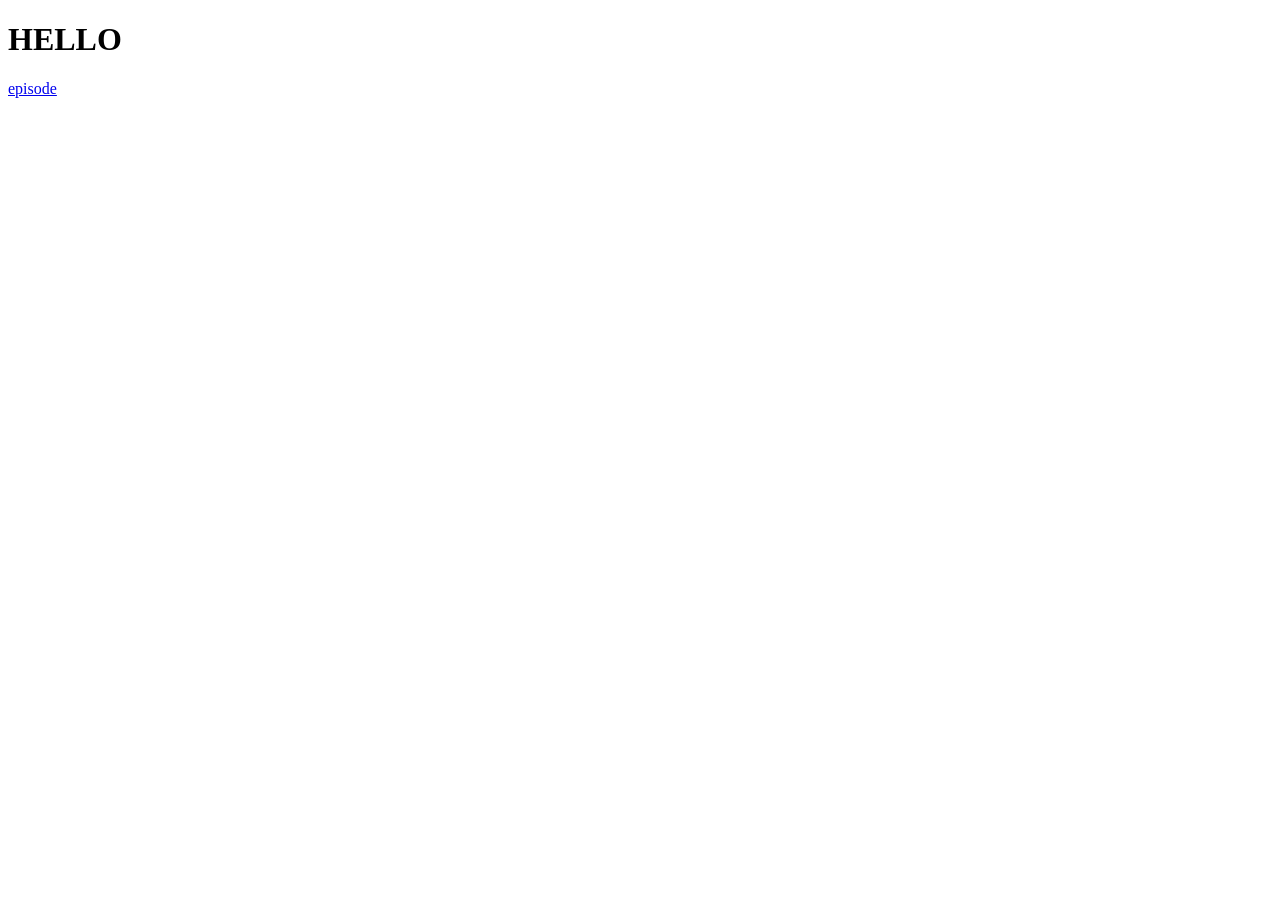
==== index.html @ 3950fd0c "skeleton" ====
<!DOCTYPE html>
<html lang="en">

<head>
    <meta charset="UTF-8">
    <meta name="viewport" content="width=device-width, initial-scale=1.0">
    <link rel="stylesheet" href="styles.css">
    <title>Document</title>
</head>

<body>
    <div>
        <h1>HELLO</h1>
    </div>
    <a href="./Episode/index.html">episode</a>
</body>

</html>
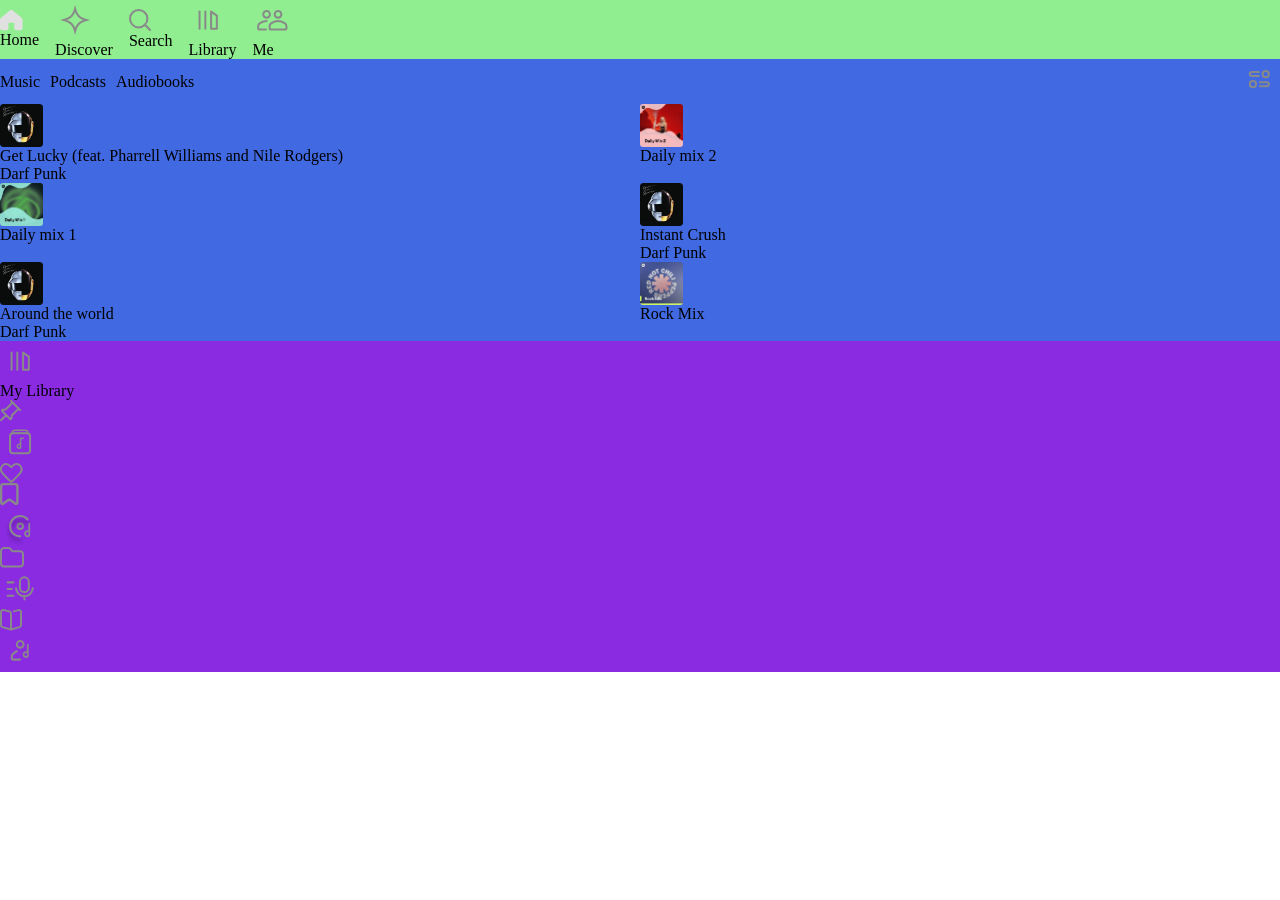
==== commit b01fcd80: "first-mobile version" ====
--- a/index.html
+++ b/index.html
@@ -4,15 +4,193 @@
 <head>
     <meta charset="UTF-8">
     <meta name="viewport" content="width=device-width, initial-scale=1.0">
-    <link rel="stylesheet" href="styles.css">
-    <title>Document</title>
+    <link rel="stylesheet" href="./style.css">
+    <title>10x Spotify</title>
 </head>
 
 <body>
-    <div>
-        <h1>HELLO</h1>
-    </div>
-    <a href="./Episode/index.html">episode</a>
+
+
+
+    <!-- mobile version -->
+    <section class="mobile-version">
+        <nav class="mobile-navigation">
+            <ul>
+                <li>
+                    <a href="./index.html">
+                        <img src="./assets/icones/home.svg" alt="">
+                        Home
+                    </a>
+                </li>
+                <li>
+                    <a href="./index.html">
+                        <img src="./assets/icones/discover.svg" alt="">
+                        Discover
+                    </a>
+                </li>
+                <li>
+                    <a href="./index.html">
+                        <img src="./assets/icones/search.svg" alt="">
+                        Search
+                    </a>
+                </li>
+                <li>
+                    <a href="./index.html">
+                        <img src="./assets/icones/library.svg" alt="">
+                        Library
+                    </a>
+                </li>
+                <li>
+                    <a href="./index.html">
+                        <img src="./assets/icones/friendactiviti.svg" alt="">
+                        Me
+                    </a>
+                </li>
+            </ul>
+        </nav>
+
+        <main>
+            <header class="mobile-header">
+                <div>
+                    <nav>
+                        <ul class="mobile-header-nav">
+                            <li>
+                                <a href="./Album/index.html">Music
+
+                                </a>
+                            </li>
+                            <li>
+                                <a href="./Podcast/index.html">
+                                    Podcasts
+                                </a>
+                            </li>
+                            <li>
+                                <a href="./Grid-album/index.html">
+                                    Audiobooks
+                                </a>
+                            </li>
+                        </ul>
+                    </nav>
+                </div>
+                <div>
+                    <button>
+                        <img src="./assets/icones/filter.svg" alt="">
+                    </button>
+                </div>
+            </header>
+
+            <section class="grid-section">
+                <div>
+                    <img src="./assets/images/getluck.svg" alt="">
+                    <p>Get Lucky (feat. Pharrell Williams and Nile Rodgers)</p>
+                    <p>Darf Punk</p>
+                </div>
+                <div>
+                    <img src="./assets/images/dailymix2.svg" alt="">
+                    <p>Daily mix 2</p>
+                </div>
+                <div>
+                    <img src="./assets/images/dailymix1.svg" alt="">
+                    <p>Daily mix 1</p>
+                </div>
+                <div>
+                    <img src="./assets/images/getluck.svg" alt="">
+                    <p>Instant Crush</p>
+                    <p>Darf Punk</p>
+                </div>
+                <div>
+                    <img src="./assets/images/getluck.svg" alt="">
+                    <p>Around the world</p>
+                    <p>Darf Punk</p>
+                </div>
+                <div>
+                    <img src="./assets/images/rockmix.svg" alt="">
+                    <p>Rock Mix</p>
+                </div>
+
+
+
+            </section>
+
+        </main>
+
+    </section>
+
+
+    <nav class="sidebar">
+        <ul>
+            <li>
+                <a href="./pages/library-main.html">
+                    <img src="./assets/icones/library.svg" alt="">
+                    <span>My Library</span>
+                </a>
+            </li>
+            <li>
+                <a href="./pages/album.html">
+                    <img src="./assets/icones/pins.svg" alt="Pins">
+
+
+                </a>
+            </li>
+            <li>
+                <a href="./pages/playlist.html">
+                    <img src="./assets/icones/playlists.svg" alt="Playlists">
+                </a>
+            </li>
+            <li>
+                <a href="./pages/songs.html">
+                    <img src="./assets/icones/liked.svg" alt="">
+
+                </a>
+            </li>
+            <li>
+                <a href="./pages/playlist.html">
+                    <img src="./assets/icones/saves.svg" alt="Saves">
+
+                </a>
+            </li>
+            <li>
+                <a href="./pages/album.html">
+                    <img src="./assets/icones/albums.svg" alt="Albums">
+
+                </a>
+            </li>
+            <li>
+                <a href="./pages/playlist.html">
+                    <img src="./assets/icones/folders.svg" alt="Folders">
+
+                </a>
+            </li>
+            <li>
+                <a href="./Podcast/index.html">
+                    <img src="./assets/icones/podcasts.svg" alt="Podcasts">
+                </a>
+            </li>
+            <li>
+                <a href="./pages/list-album.html">
+                    <img src="./assets/icones/audiobooks.svg" alt="Audiobooks">
+
+                </a>
+            </li>
+            <li>
+                <a href="./pages/artist.html">
+                    <img src="./assets/icones/artists.svg" alt="Artists">
+
+                </a>
+            </li>
+
+
+        </ul>
+    </nav>
+
+    <!-- <script>
+        function showPage() {
+            document.getElementById("podcast").style.display = "none";
+            document.getElementById("about").style.display = "block";
+        }
+    </script> -->
+
+
 </body>
 
 </html>
--- a/style.css
+++ b/style.css
@@ -0,0 +1,81 @@
+*,
+*::before,
+*::after {
+  margin: 0;
+  padding: 0;
+  box-sizing: border-box;
+}
+
+ul {
+  list-style: none;
+}
+
+li {
+  list-style: none;
+}
+
+img {
+  display: block;
+}
+
+a {
+  text-decoration: none;
+  color: inherit;
+}
+
+button {
+  cursor: pointer;
+  border: none;
+  background: none;
+  font-family: inherit;
+  color: inherit;
+}
+
+.grid-section img {
+  width: 43px;
+  height: 43px;
+  border-radius: 3px;
+}
+
+.mobile-version {
+  background-color: royalblue;
+}
+
+.mobile-navigation {
+  display: flex;
+  align-items: center;
+}
+.mobile-navigation ul {
+  display: flex;
+  align-items: center;
+  gap: 16px;
+}
+
+.mobile-header {
+  display: flex;
+  align-items: center;
+  justify-content: space-between;
+}
+.mobile-header .mobile-header-nav {
+  display: flex;
+  align-items: center;
+  gap: 10px;
+}
+
+.sidebar {
+  background-color: blueviolet;
+  flex-direction: column;
+}
+
+.grid-section {
+  display: grid;
+  grid-template-columns: repeat(2, 1fr);
+}
+
+@media (min-width: 768px) {
+  .mobile-navigation {
+    background-color: lightgreen;
+  }
+}
+
+/*# sourceMappingURL=style.css.map */
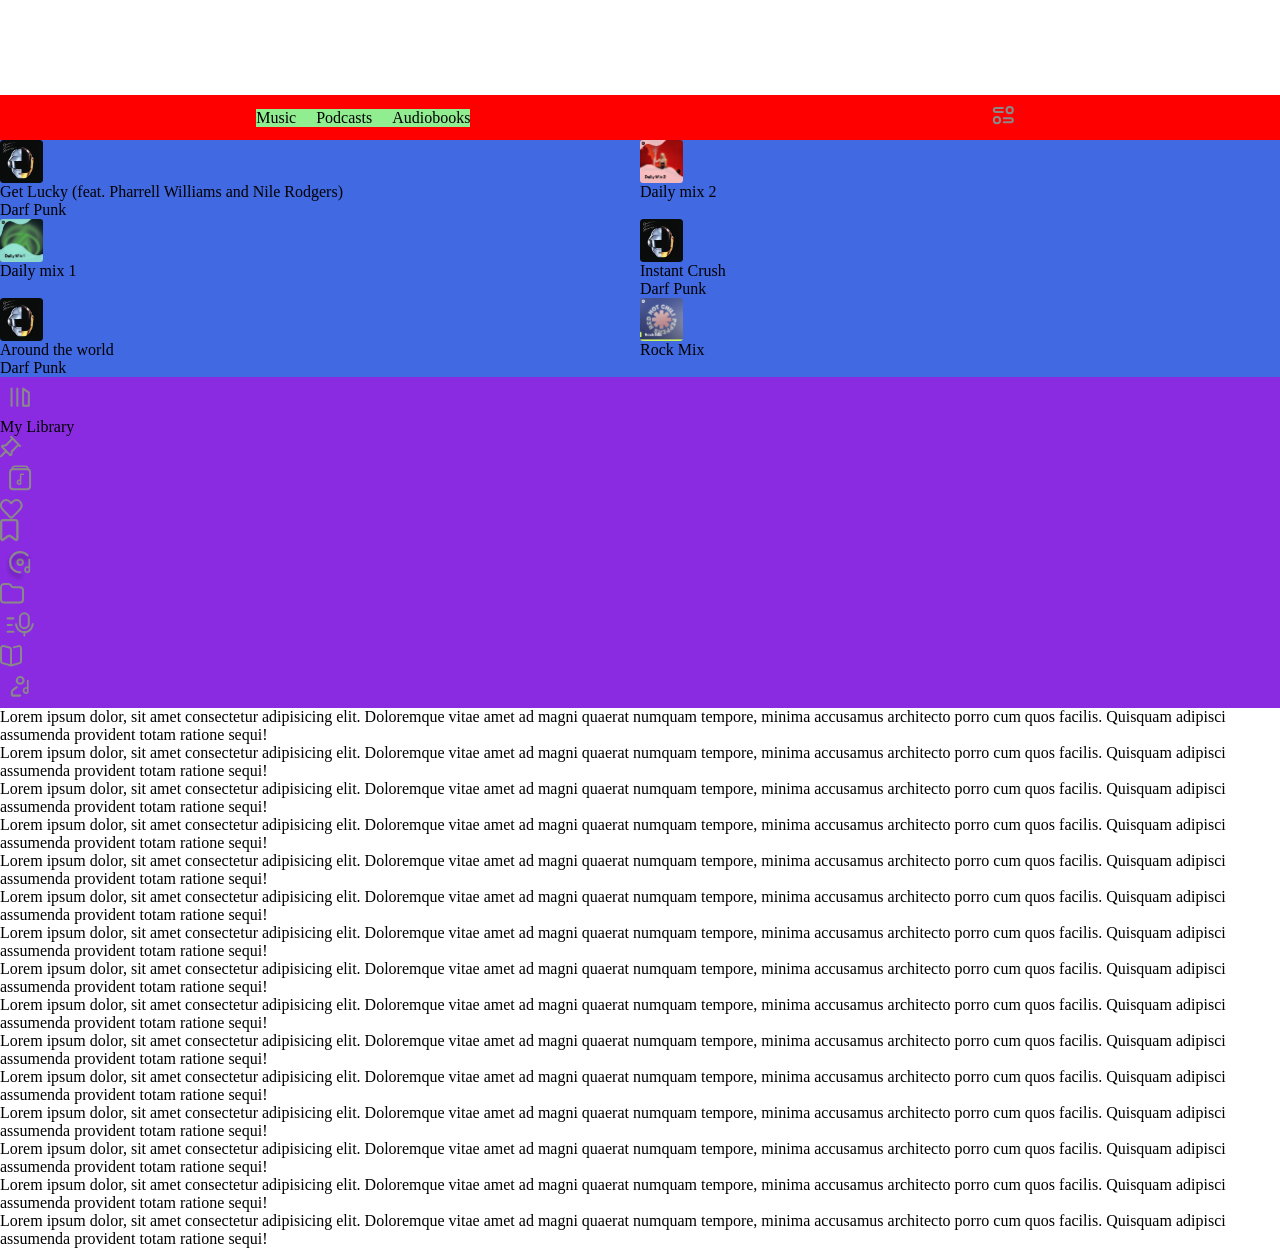
==== commit e052590c: "improve project structure" ====
--- a/index.html
+++ b/index.html
@@ -183,6 +183,39 @@
         </ul>
     </nav>
 
+
+    <nav>
+        <p>Lorem ipsum dolor, sit amet consectetur adipisicing elit. Doloremque vitae amet ad magni quaerat numquam tempore, minima accusamus architecto porro cum quos facilis. Quisquam adipisci assumenda provident totam ratione sequi!</p>
+        <p>Lorem ipsum dolor, sit amet consectetur adipisicing elit. Doloremque vitae amet ad magni quaerat numquam tempore,
+            minima accusamus architecto porro cum quos facilis. Quisquam adipisci assumenda provident totam ratione sequi!</p>
+        <p>Lorem ipsum dolor, sit amet consectetur adipisicing elit. Doloremque vitae amet ad magni quaerat numquam tempore,
+            minima accusamus architecto porro cum quos facilis. Quisquam adipisci assumenda provident totam ratione sequi!</p>
+        <p>Lorem ipsum dolor, sit amet consectetur adipisicing elit. Doloremque vitae amet ad magni quaerat numquam tempore,
+            minima accusamus architecto porro cum quos facilis. Quisquam adipisci assumenda provident totam ratione sequi!</p>
+        <p>Lorem ipsum dolor, sit amet consectetur adipisicing elit. Doloremque vitae amet ad magni quaerat numquam tempore,
+            minima accusamus architecto porro cum quos facilis. Quisquam adipisci assumenda provident totam ratione sequi!</p>
+        <p>Lorem ipsum dolor, sit amet consectetur adipisicing elit. Doloremque vitae amet ad magni quaerat numquam tempore,
+            minima accusamus architecto porro cum quos facilis. Quisquam adipisci assumenda provident totam ratione sequi!</p>
+        <p>Lorem ipsum dolor, sit amet consectetur adipisicing elit. Doloremque vitae amet ad magni quaerat numquam tempore,
+            minima accusamus architecto porro cum quos facilis. Quisquam adipisci assumenda provident totam ratione sequi!</p>
+        <p>Lorem ipsum dolor, sit amet consectetur adipisicing elit. Doloremque vitae amet ad magni quaerat numquam tempore,
+            minima accusamus architecto porro cum quos facilis. Quisquam adipisci assumenda provident totam ratione sequi!</p>
+        <p>Lorem ipsum dolor, sit amet consectetur adipisicing elit. Doloremque vitae amet ad magni quaerat numquam tempore,
+            minima accusamus architecto porro cum quos facilis. Quisquam adipisci assumenda provident totam ratione sequi!</p>
+        <p>Lorem ipsum dolor, sit amet consectetur adipisicing elit. Doloremque vitae amet ad magni quaerat numquam tempore,
+            minima accusamus architecto porro cum quos facilis. Quisquam adipisci assumenda provident totam ratione sequi!</p>
+        <p>Lorem ipsum dolor, sit amet consectetur adipisicing elit. Doloremque vitae amet ad magni quaerat numquam tempore,
+            minima accusamus architecto porro cum quos facilis. Quisquam adipisci assumenda provident totam ratione sequi!</p>
+        <p>Lorem ipsum dolor, sit amet consectetur adipisicing elit. Doloremque vitae amet ad magni quaerat numquam tempore,
+            minima accusamus architecto porro cum quos facilis. Quisquam adipisci assumenda provident totam ratione sequi!</p>
+        <p>Lorem ipsum dolor, sit amet consectetur adipisicing elit. Doloremque vitae amet ad magni quaerat numquam tempore,
+            minima accusamus architecto porro cum quos facilis. Quisquam adipisci assumenda provident totam ratione sequi!</p>
+        <p>Lorem ipsum dolor, sit amet consectetur adipisicing elit. Doloremque vitae amet ad magni quaerat numquam tempore,
+            minima accusamus architecto porro cum quos facilis. Quisquam adipisci assumenda provident totam ratione sequi!</p>
+        <p>Lorem ipsum dolor, sit amet consectetur adipisicing elit. Doloremque vitae amet ad magni quaerat numquam tempore,
+            minima accusamus architecto porro cum quos facilis. Quisquam adipisci assumenda provident totam ratione sequi!</p>
+
+    </nav>
     <!-- <script>
         function showPage() {
             document.getElementById("podcast").style.display = "none";
--- a/style.css
+++ b/style.css
@@ -44,27 +44,41 @@
 .mobile-navigation {
   display: flex;
   align-items: center;
+  position: fixed;
+  top: 0;
+  left: 0;
+  height: 95px;
+  width: 100%;
 }
 .mobile-navigation ul {
   display: flex;
   align-items: center;
-  gap: 16px;
+  padding: 16px;
+  justify-content: space-around;
+  background-color: lightseagreen;
+  width: 100%;
 }
 
 .mobile-header {
   display: flex;
   align-items: center;
   justify-content: space-between;
+  margin-top: 95px;
+  background-color: red;
+  justify-content: space-around;
+  width: 100%;
 }
 .mobile-header .mobile-header-nav {
   display: flex;
   align-items: center;
-  gap: 10px;
+  background-color: lightgreen;
+  gap: 20px;
+  justify-content: space-between;
+  width: 100%;
 }
 
 .sidebar {
   background-color: blueviolet;
-  flex-direction: column;
 }
 
 .grid-section {
@@ -74,7 +88,7 @@
 
 @media (min-width: 768px) {
   .mobile-navigation {
-    background-color: lightgreen;
+    display: none;
   }
 }
 
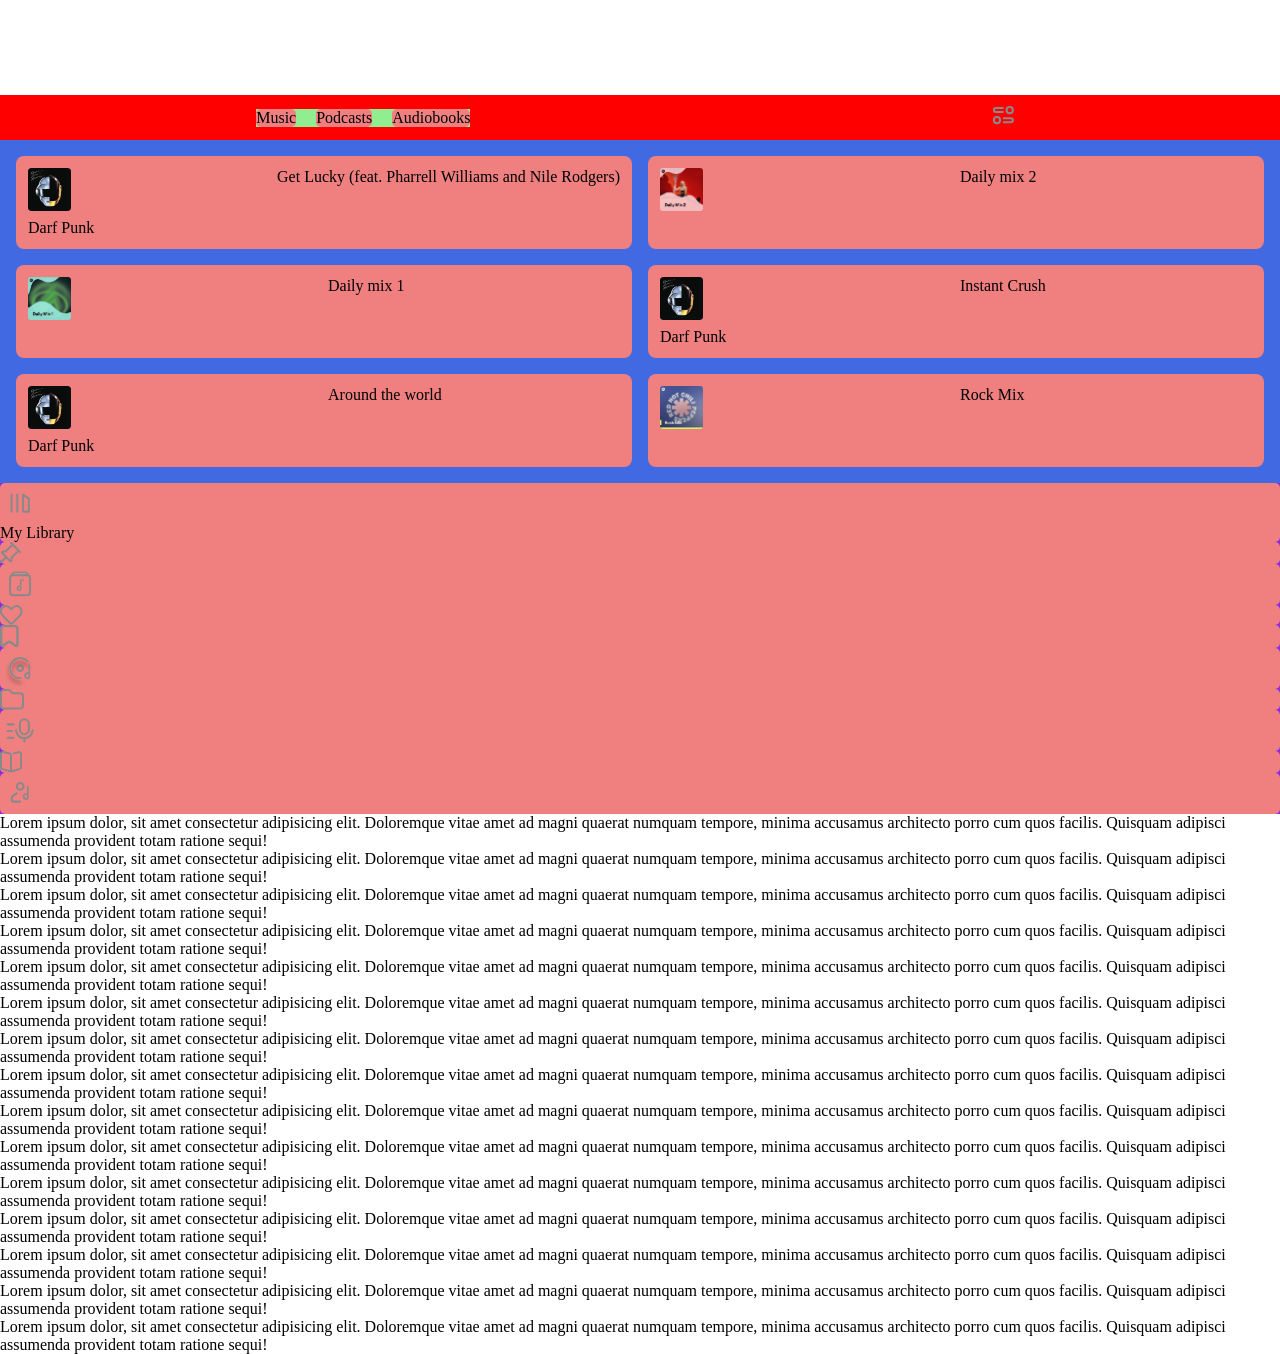
==== commit f7adad22: "add font" ====
--- a/index.html
+++ b/index.html
@@ -25,25 +25,33 @@
                 <li>
                     <a href="./index.html">
                         <img src="./assets/icones/discover.svg" alt="">
-                        Discover
+                        <span>
+                            Discover
+                        </span>
                     </a>
                 </li>
                 <li>
                     <a href="./index.html">
                         <img src="./assets/icones/search.svg" alt="">
-                        Search
+                        <span>
+                            Search
+                        </span>
                     </a>
                 </li>
                 <li>
                     <a href="./index.html">
                         <img src="./assets/icones/library.svg" alt="">
-                        Library
+                        <span>
+                            Library
+                        </span>
                     </a>
                 </li>
                 <li>
                     <a href="./index.html">
                         <img src="./assets/icones/friendactiviti.svg" alt="">
-                        Me
+                        <span>
+                            Me
+                        </span>
                     </a>
                 </li>
             </ul>
@@ -55,18 +63,24 @@
                     <nav>
                         <ul class="mobile-header-nav">
                             <li>
-                                <a href="./Album/index.html">Music
-
+                                <a href="./Album/index.html">
+                                    <span>
+                                        Music
+                                    </span>
                                 </a>
                             </li>
                             <li>
                                 <a href="./Podcast/index.html">
-                                    Podcasts
+                                    <span>
+                                        Podcasts
+                                    </span>
                                 </a>
                             </li>
                             <li>
                                 <a href="./Grid-album/index.html">
-                                    Audiobooks
+                                    <span>
+                                        Audiobooks
+                                    </span>
                                 </a>
                             </li>
                         </ul>
@@ -80,30 +94,31 @@
             </header>
 
             <section class="grid-section">
-                <div>
+                
+                <div class="card">
                     <img src="./assets/images/getluck.svg" alt="">
                     <p>Get Lucky (feat. Pharrell Williams and Nile Rodgers)</p>
                     <p>Darf Punk</p>
                 </div>
-                <div>
+                <div class="card">
                     <img src="./assets/images/dailymix2.svg" alt="">
                     <p>Daily mix 2</p>
                 </div>
-                <div>
+                <div class="card">
                     <img src="./assets/images/dailymix1.svg" alt="">
                     <p>Daily mix 1</p>
                 </div>
-                <div>
+                <div class="card">
                     <img src="./assets/images/getluck.svg" alt="">
                     <p>Instant Crush</p>
                     <p>Darf Punk</p>
                 </div>
-                <div>
+                <div class="card">
                     <img src="./assets/images/getluck.svg" alt="">
                     <p>Around the world</p>
                     <p>Darf Punk</p>
                 </div>
-                <div>
+                <div class="card">
                     <img src="./assets/images/rockmix.svg" alt="">
                     <p>Rock Mix</p>
                 </div>
@@ -185,35 +200,65 @@
 
 
     <nav>
-        <p>Lorem ipsum dolor, sit amet consectetur adipisicing elit. Doloremque vitae amet ad magni quaerat numquam tempore, minima accusamus architecto porro cum quos facilis. Quisquam adipisci assumenda provident totam ratione sequi!</p>
-        <p>Lorem ipsum dolor, sit amet consectetur adipisicing elit. Doloremque vitae amet ad magni quaerat numquam tempore,
-            minima accusamus architecto porro cum quos facilis. Quisquam adipisci assumenda provident totam ratione sequi!</p>
-        <p>Lorem ipsum dolor, sit amet consectetur adipisicing elit. Doloremque vitae amet ad magni quaerat numquam tempore,
-            minima accusamus architecto porro cum quos facilis. Quisquam adipisci assumenda provident totam ratione sequi!</p>
-        <p>Lorem ipsum dolor, sit amet consectetur adipisicing elit. Doloremque vitae amet ad magni quaerat numquam tempore,
-            minima accusamus architecto porro cum quos facilis. Quisquam adipisci assumenda provident totam ratione sequi!</p>
-        <p>Lorem ipsum dolor, sit amet consectetur adipisicing elit. Doloremque vitae amet ad magni quaerat numquam tempore,
-            minima accusamus architecto porro cum quos facilis. Quisquam adipisci assumenda provident totam ratione sequi!</p>
-        <p>Lorem ipsum dolor, sit amet consectetur adipisicing elit. Doloremque vitae amet ad magni quaerat numquam tempore,
-            minima accusamus architecto porro cum quos facilis. Quisquam adipisci assumenda provident totam ratione sequi!</p>
-        <p>Lorem ipsum dolor, sit amet consectetur adipisicing elit. Doloremque vitae amet ad magni quaerat numquam tempore,
-            minima accusamus architecto porro cum quos facilis. Quisquam adipisci assumenda provident totam ratione sequi!</p>
-        <p>Lorem ipsum dolor, sit amet consectetur adipisicing elit. Doloremque vitae amet ad magni quaerat numquam tempore,
-            minima accusamus architecto porro cum quos facilis. Quisquam adipisci assumenda provident totam ratione sequi!</p>
-        <p>Lorem ipsum dolor, sit amet consectetur adipisicing elit. Doloremque vitae amet ad magni quaerat numquam tempore,
-            minima accusamus architecto porro cum quos facilis. Quisquam adipisci assumenda provident totam ratione sequi!</p>
-        <p>Lorem ipsum dolor, sit amet consectetur adipisicing elit. Doloremque vitae amet ad magni quaerat numquam tempore,
-            minima accusamus architecto porro cum quos facilis. Quisquam adipisci assumenda provident totam ratione sequi!</p>
-        <p>Lorem ipsum dolor, sit amet consectetur adipisicing elit. Doloremque vitae amet ad magni quaerat numquam tempore,
-            minima accusamus architecto porro cum quos facilis. Quisquam adipisci assumenda provident totam ratione sequi!</p>
-        <p>Lorem ipsum dolor, sit amet consectetur adipisicing elit. Doloremque vitae amet ad magni quaerat numquam tempore,
-            minima accusamus architecto porro cum quos facilis. Quisquam adipisci assumenda provident totam ratione sequi!</p>
-        <p>Lorem ipsum dolor, sit amet consectetur adipisicing elit. Doloremque vitae amet ad magni quaerat numquam tempore,
-            minima accusamus architecto porro cum quos facilis. Quisquam adipisci assumenda provident totam ratione sequi!</p>
-        <p>Lorem ipsum dolor, sit amet consectetur adipisicing elit. Doloremque vitae amet ad magni quaerat numquam tempore,
-            minima accusamus architecto porro cum quos facilis. Quisquam adipisci assumenda provident totam ratione sequi!</p>
-        <p>Lorem ipsum dolor, sit amet consectetur adipisicing elit. Doloremque vitae amet ad magni quaerat numquam tempore,
-            minima accusamus architecto porro cum quos facilis. Quisquam adipisci assumenda provident totam ratione sequi!</p>
+        <p>Lorem ipsum dolor, sit amet consectetur adipisicing elit. Doloremque vitae amet ad magni quaerat numquam
+            tempore, minima accusamus architecto porro cum quos facilis. Quisquam adipisci assumenda provident totam
+            ratione sequi!</p>
+        <p>Lorem ipsum dolor, sit amet consectetur adipisicing elit. Doloremque vitae amet ad magni quaerat numquam
+            tempore,
+            minima accusamus architecto porro cum quos facilis. Quisquam adipisci assumenda provident totam ratione
+            sequi!</p>
+        <p>Lorem ipsum dolor, sit amet consectetur adipisicing elit. Doloremque vitae amet ad magni quaerat numquam
+            tempore,
+            minima accusamus architecto porro cum quos facilis. Quisquam adipisci assumenda provident totam ratione
+            sequi!</p>
+        <p>Lorem ipsum dolor, sit amet consectetur adipisicing elit. Doloremque vitae amet ad magni quaerat numquam
+            tempore,
+            minima accusamus architecto porro cum quos facilis. Quisquam adipisci assumenda provident totam ratione
+            sequi!</p>
+        <p>Lorem ipsum dolor, sit amet consectetur adipisicing elit. Doloremque vitae amet ad magni quaerat numquam
+            tempore,
+            minima accusamus architecto porro cum quos facilis. Quisquam adipisci assumenda provident totam ratione
+            sequi!</p>
+        <p>Lorem ipsum dolor, sit amet consectetur adipisicing elit. Doloremque vitae amet ad magni quaerat numquam
+            tempore,
+            minima accusamus architecto porro cum quos facilis. Quisquam adipisci assumenda provident totam ratione
+            sequi!</p>
+        <p>Lorem ipsum dolor, sit amet consectetur adipisicing elit. Doloremque vitae amet ad magni quaerat numquam
+            tempore,
+            minima accusamus architecto porro cum quos facilis. Quisquam adipisci assumenda provident totam ratione
+            sequi!</p>
+        <p>Lorem ipsum dolor, sit amet consectetur adipisicing elit. Doloremque vitae amet ad magni quaerat numquam
+            tempore,
+            minima accusamus architecto porro cum quos facilis. Quisquam adipisci assumenda provident totam ratione
+            sequi!</p>
+        <p>Lorem ipsum dolor, sit amet consectetur adipisicing elit. Doloremque vitae amet ad magni quaerat numquam
+            tempore,
+            minima accusamus architecto porro cum quos facilis. Quisquam adipisci assumenda provident totam ratione
+            sequi!</p>
+        <p>Lorem ipsum dolor, sit amet consectetur adipisicing elit. Doloremque vitae amet ad magni quaerat numquam
+            tempore,
+            minima accusamus architecto porro cum quos facilis. Quisquam adipisci assumenda provident totam ratione
+            sequi!</p>
+        <p>Lorem ipsum dolor, sit amet consectetur adipisicing elit. Doloremque vitae amet ad magni quaerat numquam
+            tempore,
+            minima accusamus architecto porro cum quos facilis. Quisquam adipisci assumenda provident totam ratione
+            sequi!</p>
+        <p>Lorem ipsum dolor, sit amet consectetur adipisicing elit. Doloremque vitae amet ad magni quaerat numquam
+            tempore,
+            minima accusamus architecto porro cum quos facilis. Quisquam adipisci assumenda provident totam ratione
+            sequi!</p>
+        <p>Lorem ipsum dolor, sit amet consectetur adipisicing elit. Doloremque vitae amet ad magni quaerat numquam
+            tempore,
+            minima accusamus architecto porro cum quos facilis. Quisquam adipisci assumenda provident totam ratione
+            sequi!</p>
+        <p>Lorem ipsum dolor, sit amet consectetur adipisicing elit. Doloremque vitae amet ad magni quaerat numquam
+            tempore,
+            minima accusamus architecto porro cum quos facilis. Quisquam adipisci assumenda provident totam ratione
+            sequi!</p>
+        <p>Lorem ipsum dolor, sit amet consectetur adipisicing elit. Doloremque vitae amet ad magni quaerat numquam
+            tempore,
+            minima accusamus architecto porro cum quos facilis. Quisquam adipisci assumenda provident totam ratione
+            sequi!</p>
 
     </nav>
     <!-- <script>
--- a/style.css
+++ b/style.css
@@ -31,12 +31,39 @@
   color: inherit;
 }
 
+.card {
+  display: grid;
+  grid-template-columns: repeat(2, 1fr);
+  gap: 8px;
+  padding: 12px;
+  border-radius: 8px;
+  background-color: transparent;
+  cursor: pointer;
+  position: relative;
+  transition: background-color 0.3s ease;
+  background-color: lightcoral;
+  white-space: nowrap;
+  overflow: hidden;
+  text-overflow: ellipsis;
+}
+.card:hover {
+  background-color: #242424;
+}
+.card:hover::after {
+  transform: translateY(0);
+}
+
 .grid-section img {
   width: 43px;
   height: 43px;
   border-radius: 3px;
 }
 
+@media (min-width: 768px) {
+  .mobile-version .mobile-navigation {
+    display: none;
+  }
+}
 .mobile-version {
   background-color: royalblue;
 }
@@ -49,14 +76,35 @@
   left: 0;
   height: 95px;
   width: 100%;
+  margin-top: 0;
 }
 .mobile-navigation ul {
   display: flex;
   align-items: center;
   padding: 16px;
   justify-content: space-around;
+  align-items: center;
   background-color: lightseagreen;
   width: 100%;
+  height: 55px;
+}
+.mobile-navigation li a {
+  display: flex;
+  align-items: center;
+  flex-direction: column;
+  align-items: center;
+  gap: 4px;
+  text-decoration: none;
+  cursor: pointer;
+}
+.mobile-navigation img {
+  width: 22px;
+  height: 22ps;
+  opacity: 0.7;
+  transition: 0.2s;
+}
+.mobile-navigation span {
+  font-size: 11px;
 }
 
 .mobile-header {
@@ -77,6 +125,13 @@
   width: 100%;
 }
 
+li {
+  border-radius: 5px;
+  background-color: lightcoral;
+  cursor: pointer;
+  transition: background-color 0.2s;
+}
+
 .sidebar {
   background-color: blueviolet;
 }
@@ -84,12 +139,8 @@
 .grid-section {
   display: grid;
   grid-template-columns: repeat(2, 1fr);
-}
-
-@media (min-width: 768px) {
-  .mobile-navigation {
-    display: none;
-  }
+  gap: 16px;
+  padding: 16px;
 }
 
 /*# sourceMappingURL=style.css.map */
